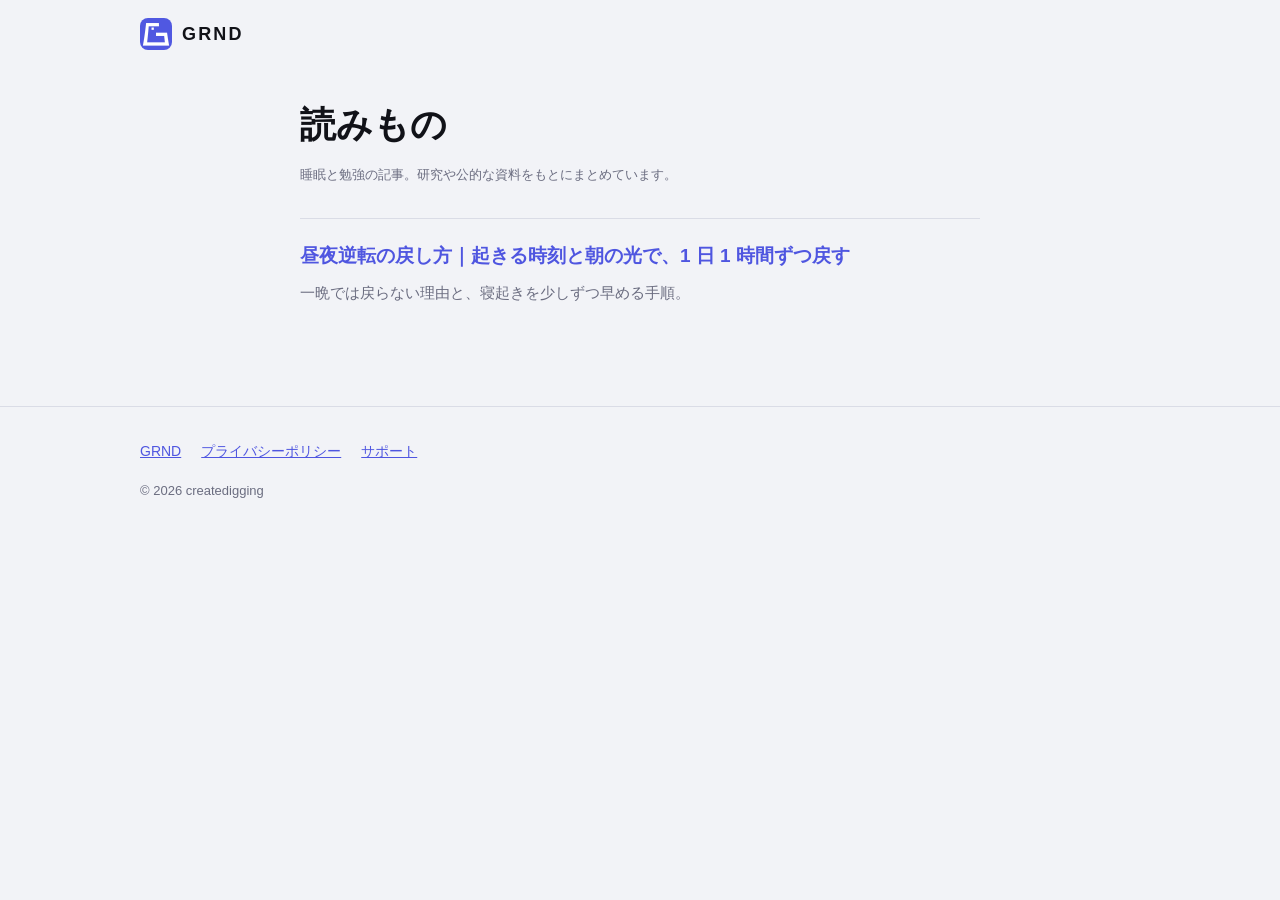
==== articles/index.html @ f09e6a41 "読みもの: 昼夜逆転の戻し方を追加 Co-Authored-By: Claude Opus 5.5 <noreply@anthropic.com> Claude-Session: https://cl" ====
<!DOCTYPE html>
<html lang="ja">
<head>
<meta charset="utf-8">
<meta name="viewport" content="width=device-width, initial-scale=1">
<title>読みもの｜GRND</title>
<meta name="description" content="睡眠と勉強の記事。研究や公的な資料をもとに、生活リズムの戻し方や保ち方をまとめています。">
<link rel="canonical" href="https://createdigging.github.io/grnd-docs/articles/">
<link rel="icon" href="../favicon.png">
<link rel="apple-touch-icon" href="../img/apple-touch-icon.png">
<meta name="theme-color" content="#4f56e0">
<link rel="stylesheet" href="../lp.css">
</head>
<body>

<div class="wrap">
  <div class="top">
    <a class="logo" href="../"><img src="../img/icon.png" alt="" width="32" height="32">GRND</a>
  </div>

  <div class="article">
    <h1>読みもの</h1>
    <p class="date">睡眠と勉強の記事。研究や公的な資料をもとにまとめています。</p>
    <ul class="list-articles">
      <li>
        <a href="chuya-gyakuten.html">昼夜逆転の戻し方｜起きる時刻と朝の光で、1 日 1 時間ずつ戻す</a>
        <p>一晩では戻らない理由と、寝起きを少しずつ早める手順。</p>
      </li>
    </ul>
  </div>
</div>

<footer>
  <div class="wrap">
    <nav>
      <a href="../">GRND</a>
      <a href="../privacy.html">プライバシーポリシー</a>
      <a href="../support.html">サポート</a>
    </nav>
    <p>© 2026 createdigging</p>
  </div>
</footer>

</body>
</html>
---- lp.css ----
:root {
  --bg: #f2f3f7;
  --surface: #ffffff;
  --fg: #111218;
  --mute: #6b6d80;
  --line: #dadce6;
  --ind: #4f56e0;
  --brown: #a47b4f;
  --green: #2e8b57;
}
@media (prefers-color-scheme: dark) {
  :root {
    --bg: #111218;
    --surface: #1a1c24;
    --fg: #eceef4;
    --mute: #9a9cb0;
    --line: #2c2f3a;
    --ind: #8a90ff;
    --brown: #c99d6e;
    --green: #5cbf86;
  }
}
* { box-sizing: border-box; }
html { -webkit-text-size-adjust: 100%; }
body {
  margin: 0;
  background: var(--bg);
  color: var(--fg);
  font-family: -apple-system, BlinkMacSystemFont, "Hiragino Sans", "Noto Sans JP",
    "Yu Gothic", Meiryo, sans-serif;
  line-height: 1.8;
  font-size: 16px;
}
.mono { font-family: ui-monospace, "SF Mono", Menlo, Consolas, monospace; }
a { color: var(--ind); }
.wrap { max-width: 1040px; margin: 0 auto; padding: 0 20px; }

.top { display: flex; align-items: center; justify-content: space-between; padding: 18px 0; }
.logo { display: flex; align-items: center; gap: 10px; text-decoration: none; color: var(--fg);
  font-weight: 800; letter-spacing: .12em; font-size: 18px; }
.logo img { width: 32px; height: 32px; border-radius: 8px; }
.top .lang { font-size: 14px; text-decoration: none; }

.hero { display: grid; grid-template-columns: 1.1fr .9fr; gap: 40px; align-items: center; padding: 40px 0 72px; }
.eyebrow { font-size: 13px; font-weight: 700; letter-spacing: .14em; color: var(--ind); margin: 0 0 12px; }
.hero h1 { font-size: clamp(26px, 6.6vw, 46px); line-height: 1.3; margin: 0 0 20px; letter-spacing: -.01em; }
.c-study { color: var(--ind); } .c-sleep { color: var(--brown); } .c-todo { color: var(--green); }
.lead { font-size: 18px; color: var(--mute); margin: 0 0 28px; }
.lead b { color: var(--fg); }
.cta { display: inline-flex; align-items: center; gap: 10px; background: var(--fg); color: var(--bg);
  text-decoration: none; font-weight: 700; padding: 14px 24px; border-radius: 6px; font-size: 16px; }
.cta svg { width: 20px; height: 20px; fill: currentColor; }
.cta-note { font-size: 13px; color: var(--mute); margin: 12px 0 0; }

.phone { justify-self: center; width: min(300px, 78vw); border-radius: 36px; border: 8px solid var(--fg);
  overflow: hidden; background: var(--surface); box-shadow: 0 24px 60px rgba(17,18,24,.18); }
.phone img { display: block; width: 100%; height: auto; }

.feat { display: grid; grid-template-columns: 1fr 1fr; gap: 48px; align-items: center;
  padding: 64px 0; border-top: 1px solid var(--line); }
.feat:nth-of-type(even) .shot { order: -1; }
.num { font-size: 13px; color: var(--ind); letter-spacing: .12em; margin: 0 0 8px; }
.feat h2 { font-size: clamp(24px, 3.6vw, 34px); line-height: 1.35; margin: 0 0 16px; }
.feat p { margin: 0 0 12px; color: var(--mute); font-size: 17px; }
.feat .shot { justify-self: center; width: min(260px, 70vw); border-radius: 28px; border: 6px solid var(--fg);
  overflow: hidden; background: var(--surface); }
.feat .shot img { display: block; width: 100%; height: auto; }

.lines { list-style: none; padding: 0; margin: 20px 0 0; }
.lines li { display: flex; align-items: center; gap: 14px; font-weight: 700; font-size: 17px; margin-bottom: 12px; }
.lines i { width: 22px; height: 22px; border-radius: 4px; background: var(--c); flex: none; position: relative; }
.lines i::after { content: ""; position: absolute; left: 7px; top: 3px; width: 6px; height: 11px;
  border: solid #fff; border-width: 0 3px 3px 0; transform: rotate(45deg); }

.scorecard { justify-self: stretch; background: var(--surface); border: 1px solid var(--line); border-radius: 6px; padding: 28px; }
.scorecard .big { font-size: 88px; font-weight: 700; line-height: 1; }
.scorecard .big small { font-size: 28px; color: var(--mute); }
.bar { display: flex; height: 18px; background: var(--line); margin: 22px 0 12px; }
.bar span { background: var(--c); }
.legend { display: flex; flex-wrap: wrap; gap: 6px 18px; font-size: 14px; color: var(--mute); }
.legend b { color: var(--c); }
.advice { margin: 18px 0 0; padding-top: 16px; border-top: 1px solid var(--line); font-weight: 700; }
.illus { font-size: 12px; color: var(--mute); margin-top: 10px; }

.band { background: var(--surface); border-top: 1px solid var(--line); border-bottom: 1px solid var(--line); padding: 64px 0; }
.cols { display: grid; grid-template-columns: repeat(3, 1fr); gap: 32px; }
.cols h3 { font-size: 18px; margin: 0 0 8px; }
.cols p { margin: 0; color: var(--mute); font-size: 15px; }
.band h2, .faq h2 { font-size: 26px; margin: 0 0 28px; }

.faq { padding: 64px 0; }
.faq dl { margin: 0; }
.faq dt { font-weight: 700; margin-top: 22px; }
.faq dd { margin: 6px 0 0; color: var(--mute); }

.final { text-align: center; padding: 72px 0; border-top: 1px solid var(--line); }
.final img { width: 88px; height: 88px; border-radius: 20px; }
.final h2 { font-size: clamp(24px, 4vw, 34px); margin: 18px 0 24px; }

footer { border-top: 1px solid var(--line); padding: 32px 0 48px; font-size: 13px; color: var(--mute); }
footer nav { display: flex; flex-wrap: wrap; gap: 8px 20px; margin-bottom: 14px; font-size: 14px; }
footer p { margin: 6px 0; }

@media (max-width: 760px) {
  .hero { grid-template-columns: 1fr; padding: 16px 0 56px; gap: 40px; }
  .feat { grid-template-columns: 1fr; gap: 32px; padding: 48px 0; }
  .feat:nth-of-type(even) .shot { order: 0; }
  .cols { grid-template-columns: 1fr; gap: 24px; }
  .lead { font-size: 16px; }
}
.nw { display: inline-block; }

/* articles */
.article { max-width: 680px; margin: 0 auto; padding: 24px 0 64px; }
.article h1 { font-size: clamp(26px, 5.4vw, 36px); line-height: 1.4; margin: 8px 0 12px; }
.article .date { font-size: 13px; color: var(--mute); margin: 0 0 32px; }
.article h2 { font-size: 22px; line-height: 1.45; margin: 48px 0 14px; padding-top: 24px; border-top: 1px solid var(--line); }
.article h3 { font-size: 18px; margin: 28px 0 8px; }
.article p, .article li { font-size: 17px; }
.article li { margin-bottom: 8px; }
.article .summary { background: var(--surface); border: 1px solid var(--line); border-radius: 6px; padding: 20px 24px; margin: 24px 0; }
.article .summary p { margin: 0 0 8px; font-weight: 700; font-size: 15px; color: var(--ind); }
.article .summary ol { margin: 0; padding-left: 1.3em; }
.article .note { font-size: 14px; color: var(--mute); }
.article .refs { font-size: 14px; color: var(--mute); padding-left: 1.3em; }
.article .refs li { font-size: 14px; }
.article .appbox { display: flex; gap: 16px; align-items: center; background: var(--surface); border: 1px solid var(--line);
  border-radius: 6px; padding: 20px; margin: 40px 0; }
.article .appbox img { width: 56px; height: 56px; border-radius: 13px; flex: none; }
.article .appbox p { margin: 0 0 6px; font-size: 15px; }
.crumb { font-size: 13px; color: var(--mute); margin: 8px 0 0; }
.crumb a { color: var(--mute); }
.list-articles { list-style: none; padding: 0; }
.list-articles li { border-top: 1px solid var(--line); padding: 20px 0; }
.list-articles a { font-size: 19px; font-weight: 700; text-decoration: none; }
.list-articles p { margin: 6px 0 0; color: var(--mute); font-size: 15px; }
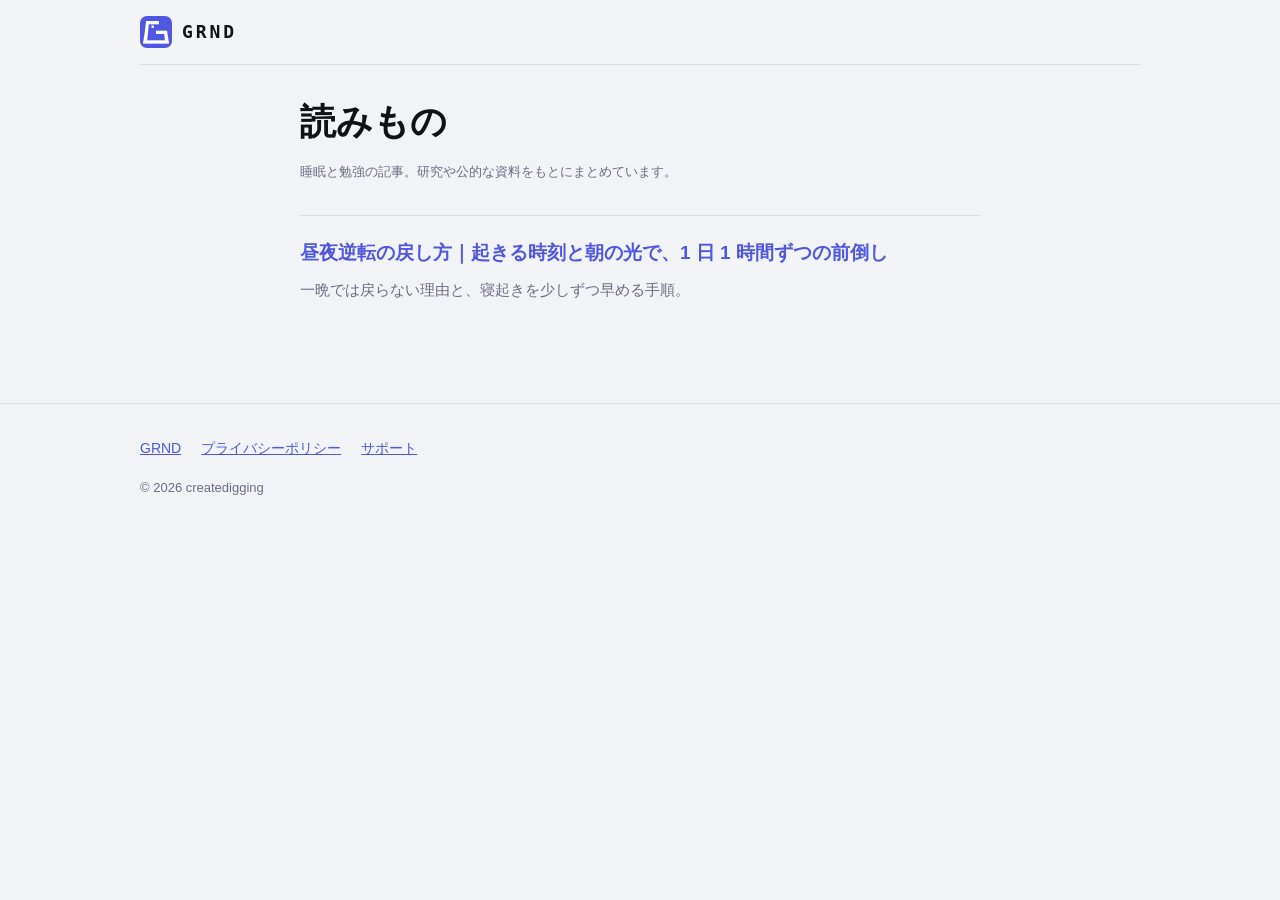
==== commit e5ba6f06: "キャッチコピーの見出しを体言止めに(英語は名詞句に) Co-Authored-By: Claude Opus 5.5 <noreply@anthropic.com> Claude-Session: h" ====
--- a/articles/index.html
+++ b/articles/index.html
@@ -23,7 +23,7 @@
     <p class="date">睡眠と勉強の記事。研究や公的な資料をもとにまとめています。</p>
     <ul class="list-articles">
       <li>
-        <a href="chuya-gyakuten.html">昼夜逆転の戻し方｜起きる時刻と朝の光で、1 日 1 時間ずつ戻す</a>
+        <a href="chuya-gyakuten.html">昼夜逆転の戻し方｜起きる時刻と朝の光で、1 日 1 時間ずつの前倒し</a>
         <p>一晩では戻らない理由と、寝起きを少しずつ早める手順。</p>
       </li>
     </ul>
--- a/lp.css
+++ b/lp.css
@@ -7,6 +7,7 @@
   --ind: #4f56e0;
   --brown: #a47b4f;
   --green: #2e8b57;
+  --mono: ui-monospace, "SF Mono", "JetBrains Mono", Menlo, Consolas, monospace;
 }
 @media (prefers-color-scheme: dark) {
   :root {
@@ -31,48 +32,45 @@
   line-height: 1.8;
   font-size: 16px;
 }
-.mono { font-family: ui-monospace, "SF Mono", Menlo, Consolas, monospace; }
+.mono { font-family: var(--mono); letter-spacing: 0; }
 a { color: var(--ind); }
 .wrap { max-width: 1040px; margin: 0 auto; padding: 0 20px; }
 
-.top { display: flex; align-items: center; justify-content: space-between; padding: 18px 0; }
+.top { display: flex; align-items: center; justify-content: space-between; padding: 16px 0; border-bottom: 1px solid var(--line); }
 .logo { display: flex; align-items: center; gap: 10px; text-decoration: none; color: var(--fg);
-  font-weight: 800; letter-spacing: .12em; font-size: 18px; }
-.logo img { width: 32px; height: 32px; border-radius: 8px; }
-.top .lang { font-size: 14px; text-decoration: none; }
+  font-family: var(--mono); font-weight: 700; letter-spacing: .16em; font-size: 18px; }
+.logo img { width: 32px; height: 32px; border-radius: 7px; }
+.top .lang { font-size: 14px; text-decoration: none; min-height: 44px; display: inline-flex; align-items: center; }
 
-.hero { display: grid; grid-template-columns: 1.1fr .9fr; gap: 40px; align-items: center; padding: 40px 0 72px; }
-.eyebrow { font-size: 13px; font-weight: 700; letter-spacing: .14em; color: var(--ind); margin: 0 0 12px; }
+.hero { display: grid; grid-template-columns: 1.1fr .9fr; gap: 48px; align-items: center; padding: 48px 0 64px; }
+.eyebrow, .num, .label { font-family: var(--mono); font-size: 13px; font-weight: 700; letter-spacing: .12em; color: var(--ind); margin: 0 0 12px; }
 .hero h1 { font-size: clamp(26px, 6.6vw, 46px); line-height: 1.3; margin: 0 0 20px; letter-spacing: -.01em; }
 .c-study { color: var(--ind); } .c-sleep { color: var(--brown); } .c-todo { color: var(--green); }
 .lead { font-size: 18px; color: var(--mute); margin: 0 0 28px; }
 .lead b { color: var(--fg); }
-.cta { display: inline-flex; align-items: center; gap: 10px; background: var(--fg); color: var(--bg);
-  text-decoration: none; font-weight: 700; padding: 14px 24px; border-radius: 6px; font-size: 16px; }
-.cta svg { width: 20px; height: 20px; fill: currentColor; }
+.cta { display: inline-flex; align-items: center; justify-content: center; min-height: 48px; background: var(--ind); color: #fff;
+  text-decoration: none; font-weight: 700; padding: 0 28px; border-radius: 2px; font-size: 16px; }
+.cta:active { opacity: .7; }
 .cta-note { font-size: 13px; color: var(--mute); margin: 12px 0 0; }
 
-.phone { justify-self: center; width: min(300px, 78vw); border-radius: 36px; border: 8px solid var(--fg);
-  overflow: hidden; background: var(--surface); box-shadow: 0 24px 60px rgba(17,18,24,.18); }
+.phone { justify-self: center; width: min(300px, 78vw); border: 1px solid var(--line); background: var(--surface); }
 .phone img { display: block; width: 100%; height: auto; }
 
 .feat { display: grid; grid-template-columns: 1fr 1fr; gap: 48px; align-items: center;
-  padding: 64px 0; border-top: 1px solid var(--line); }
+  padding: 48px 0; border-top: 1px solid var(--line); }
 .feat:nth-of-type(even) .shot { order: -1; }
-.num { font-size: 13px; color: var(--ind); letter-spacing: .12em; margin: 0 0 8px; }
 .feat h2 { font-size: clamp(24px, 3.6vw, 34px); line-height: 1.35; margin: 0 0 16px; }
 .feat p { margin: 0 0 12px; color: var(--mute); font-size: 17px; }
-.feat .shot { justify-self: center; width: min(260px, 70vw); border-radius: 28px; border: 6px solid var(--fg);
-  overflow: hidden; background: var(--surface); }
+.feat .shot { justify-self: center; width: min(260px, 70vw); border: 1px solid var(--line); background: var(--surface); }
 .feat .shot img { display: block; width: 100%; height: auto; }
 
 .lines { list-style: none; padding: 0; margin: 20px 0 0; }
 .lines li { display: flex; align-items: center; gap: 14px; font-weight: 700; font-size: 17px; margin-bottom: 12px; }
-.lines i { width: 22px; height: 22px; border-radius: 4px; background: var(--c); flex: none; position: relative; }
+.lines i { width: 22px; height: 22px; border-radius: 2px; background: var(--c); flex: none; position: relative; }
 .lines i::after { content: ""; position: absolute; left: 7px; top: 3px; width: 6px; height: 11px;
   border: solid #fff; border-width: 0 3px 3px 0; transform: rotate(45deg); }
 
-.scorecard { justify-self: stretch; background: var(--surface); border: 1px solid var(--line); border-radius: 6px; padding: 28px; }
+.scorecard { justify-self: stretch; background: var(--surface); border: 1px solid var(--line); padding: 24px; }
 .scorecard .big { font-size: 88px; font-weight: 700; line-height: 1; }
 .scorecard .big small { font-size: 28px; color: var(--mute); }
 .bar { display: flex; height: 18px; background: var(--line); margin: 22px 0 12px; }
@@ -82,18 +80,23 @@
 .advice { margin: 18px 0 0; padding-top: 16px; border-top: 1px solid var(--line); font-weight: 700; }
 .illus { font-size: 12px; color: var(--mute); margin-top: 10px; }
 
-.band { background: var(--surface); border-top: 1px solid var(--line); border-bottom: 1px solid var(--line); padding: 64px 0; }
-.cols { display: grid; grid-template-columns: repeat(3, 1fr); gap: 32px; }
+.band { background: var(--surface); border-top: 1px solid var(--line); border-bottom: 1px solid var(--line); padding: 48px 0; }
+.cols { display: grid; grid-template-columns: repeat(3, 1fr); border-top: 1px solid var(--line); }
+.cols > div { padding: 20px 24px 4px 0; }
+.cols > div + div { border-left: 1px solid var(--line); padding-left: 24px; }
 .cols h3 { font-size: 18px; margin: 0 0 8px; }
 .cols p { margin: 0; color: var(--mute); font-size: 15px; }
 .band h2, .faq h2 { font-size: 26px; margin: 0 0 28px; }
 
-.faq { padding: 64px 0; }
+.faq { padding: 48px 0; }
+.faq dl { border-top: 1px solid var(--line); }
+.faq dt { padding-top: 16px; }
+.faq dd { padding-bottom: 16px; border-bottom: 1px solid var(--line); }
 .faq dl { margin: 0; }
-.faq dt { font-weight: 700; margin-top: 22px; }
+.faq dt { font-weight: 700; margin-top: 0; }
 .faq dd { margin: 6px 0 0; color: var(--mute); }
 
-.final { text-align: center; padding: 72px 0; border-top: 1px solid var(--line); }
+.final { text-align: center; padding: 64px 0; border-top: 1px solid var(--line); }
 .final img { width: 88px; height: 88px; border-radius: 20px; }
 .final h2 { font-size: clamp(24px, 4vw, 34px); margin: 18px 0 24px; }
 
@@ -105,7 +108,9 @@
   .hero { grid-template-columns: 1fr; padding: 16px 0 56px; gap: 40px; }
   .feat { grid-template-columns: 1fr; gap: 32px; padding: 48px 0; }
   .feat:nth-of-type(even) .shot { order: 0; }
-  .cols { grid-template-columns: 1fr; gap: 24px; }
+  .cols { grid-template-columns: 1fr; }
+  .cols > div, .cols > div + div { border-left: 0; padding: 16px 0 4px; }
+  .cols > div + div { border-top: 1px solid var(--line); }
   .lead { font-size: 16px; }
 }
 .nw { display: inline-block; }
@@ -118,14 +123,14 @@
 .article h3 { font-size: 18px; margin: 28px 0 8px; }
 .article p, .article li { font-size: 17px; }
 .article li { margin-bottom: 8px; }
-.article .summary { background: var(--surface); border: 1px solid var(--line); border-radius: 6px; padding: 20px 24px; margin: 24px 0; }
-.article .summary p { margin: 0 0 8px; font-weight: 700; font-size: 15px; color: var(--ind); }
+.article .summary { background: var(--surface); border: 1px solid var(--line); padding: 20px 24px; margin: 24px 0; }
+.article .summary p { margin: 0 0 8px; font-family: var(--mono); font-weight: 700; font-size: 13px; letter-spacing: .12em; color: var(--ind); }
 .article .summary ol { margin: 0; padding-left: 1.3em; }
 .article .note { font-size: 14px; color: var(--mute); }
 .article .refs { font-size: 14px; color: var(--mute); padding-left: 1.3em; }
 .article .refs li { font-size: 14px; }
 .article .appbox { display: flex; gap: 16px; align-items: center; background: var(--surface); border: 1px solid var(--line);
-  border-radius: 6px; padding: 20px; margin: 40px 0; }
+  padding: 20px; margin: 40px 0; }
 .article .appbox img { width: 56px; height: 56px; border-radius: 13px; flex: none; }
 .article .appbox p { margin: 0 0 6px; font-size: 15px; }
 .crumb { font-size: 13px; color: var(--mute); margin: 8px 0 0; }
@@ -134,3 +139,15 @@
 .list-articles li { border-top: 1px solid var(--line); padding: 20px 0; }
 .list-articles a { font-size: 19px; font-weight: 700; text-decoration: none; }
 .list-articles p { margin: 6px 0 0; color: var(--mute); font-size: 15px; }
+.feat .num { color: var(--ind); font-size: 13px; margin: 0 0 12px; }
+.feat .scorecard .advice { color: var(--fg); font-size: 16px; margin: 16px 0 0; }
+.feat .scorecard .illus { font-size: 12px; margin: 8px 0 0; }
+.rows { display: grid; grid-template-columns: 180px 1fr; margin: 0; border-top: 1px solid var(--line); }
+.rows dt, .rows dd { margin: 0; padding: 14px 0; border-bottom: 1px solid var(--line); }
+.rows dt { font-weight: 700; }
+.rows dd { color: var(--mute); }
+.band .more { margin: 16px 0 0; font-size: 14px; }
+@media (max-width: 760px) {
+  .rows { grid-template-columns: 1fr; }
+  .rows dt { border-bottom: 0; padding-bottom: 0; }
+}
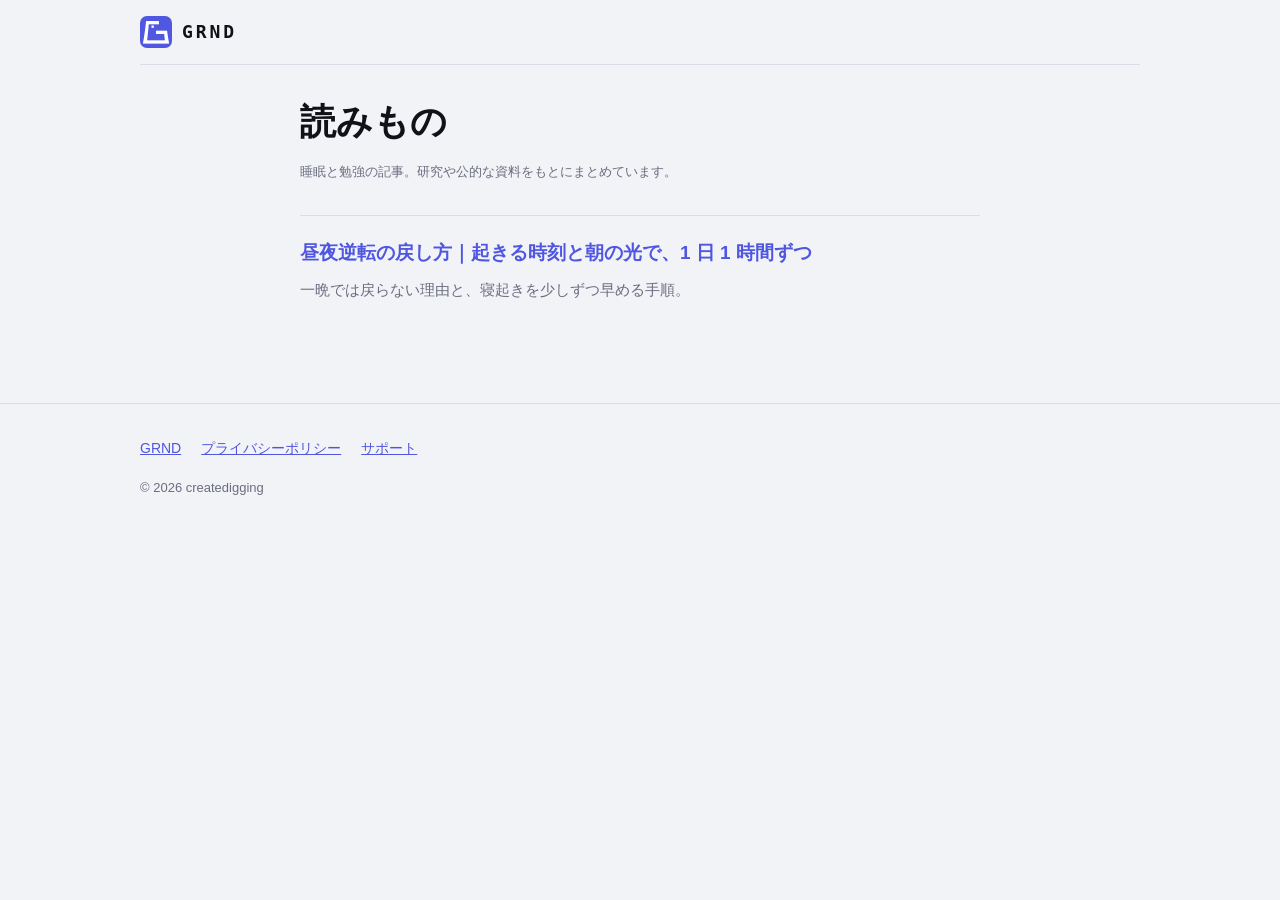
==== commit 30503a87: "見出しを自然な言い方に書き直す(〜で。〜に。〜だけ。) Co-Authored-By: Claude Opus 5.5 <noreply@anthropic.com> Claude-Session: " ====
--- a/articles/index.html
+++ b/articles/index.html
@@ -23,7 +23,7 @@
     <p class="date">睡眠と勉強の記事。研究や公的な資料をもとにまとめています。</p>
     <ul class="list-articles">
       <li>
-        <a href="chuya-gyakuten.html">昼夜逆転の戻し方｜起きる時刻と朝の光で、1 日 1 時間ずつの前倒し</a>
+        <a href="chuya-gyakuten.html">昼夜逆転の戻し方｜起きる時刻と朝の光で、1 日 1 時間ずつ</a>
         <p>一晩では戻らない理由と、寝起きを少しずつ早める手順。</p>
       </li>
     </ul>
